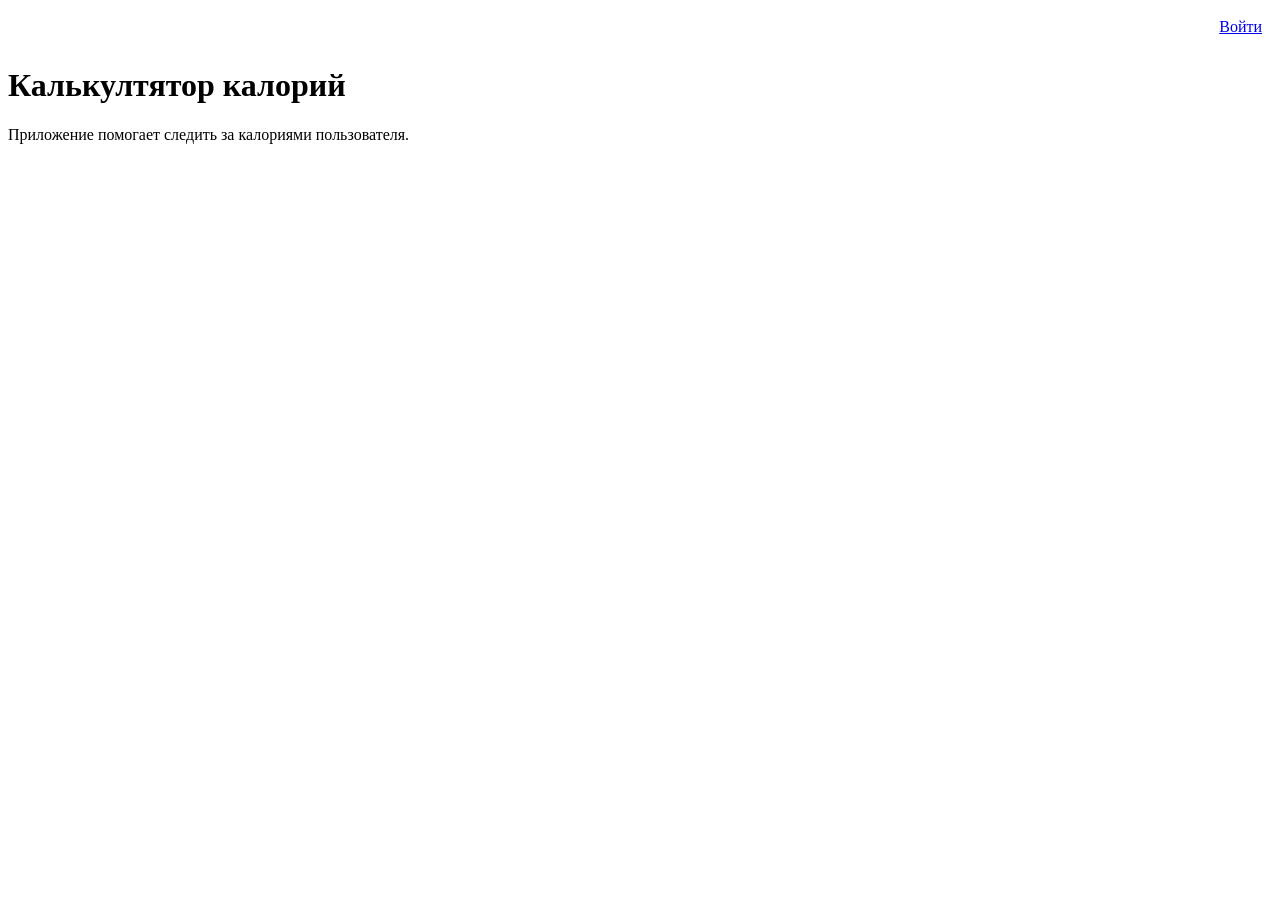
==== static/html/index.html @ cd46f7d6 "Slightly changed nginx configs and fixed some bugs." ====
<!DOCTYPE html>
<html lang="ru">
<head>
    <meta charset="UTF-8">
    <meta name="viewport" content="width=device-width, initial-scale=1.0">
    <title>Главная страница</title>
</head>
<body>

    <header>
        <nav>
            <div style="display: flex; justify-content: flex-end; padding: 10px;">
                <a href="/login">Войти</a>
            </div>
        </nav>
    </header>

    <main>
        <h1>Калькултятор калорий</h1>
        <p>Приложение помогает следить за калориями пользователя.</p>
    </main>

</body>
</html>
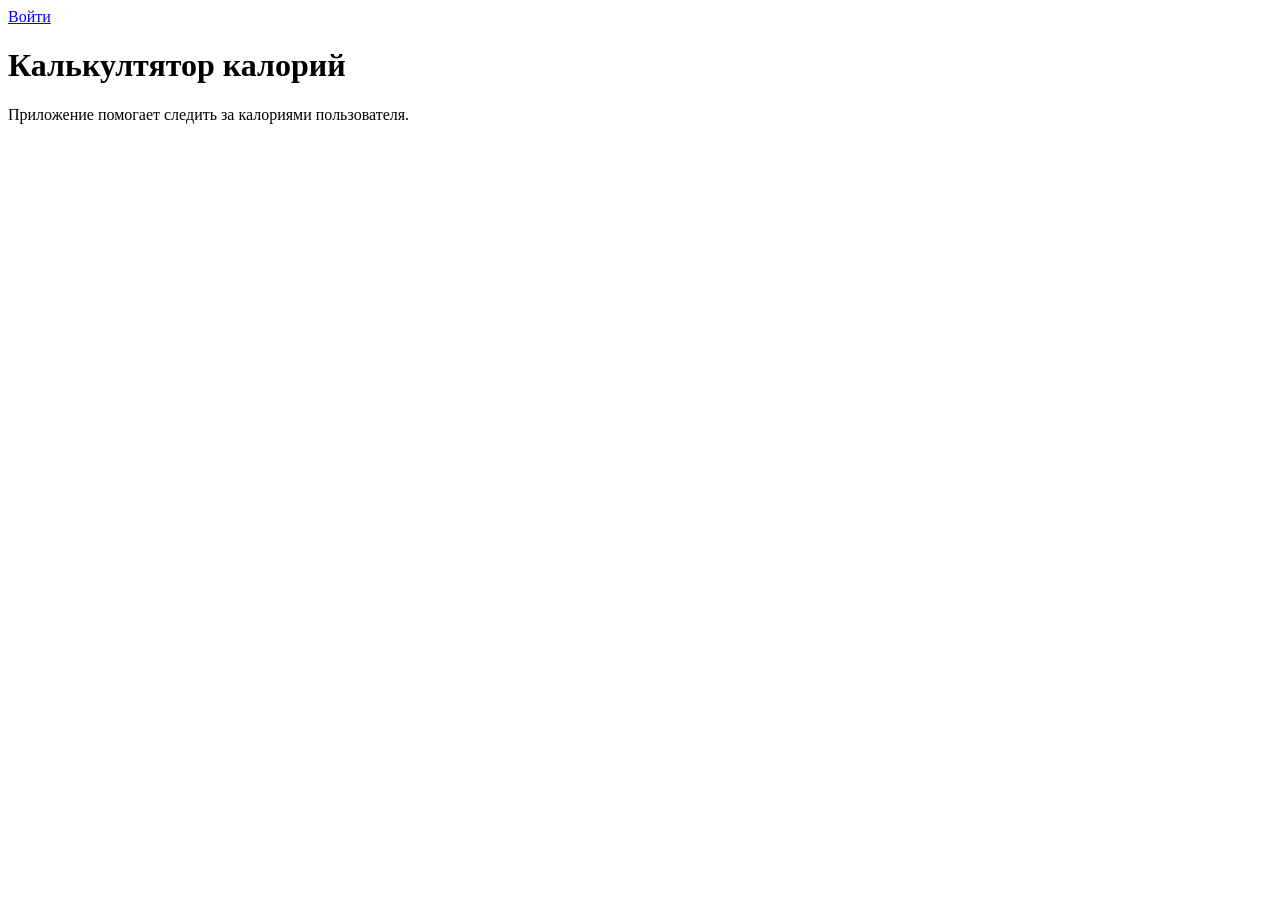
==== commit 4f9a4e87: "Added authorization in frontend." ====
--- a/static/html/index.html
+++ b/static/html/index.html
@@ -9,7 +9,7 @@
 
     <header>
         <nav>
-            <div style="display: flex; justify-content: flex-end; padding: 10px;">
+            <div id="auth-container">
                 <a href="/login">Войти</a>
             </div>
         </nav>
@@ -20,5 +20,9 @@
         <p>Приложение помогает следить за калориями пользователя.</p>
     </main>
 
+    <script src="/static/js/share/get_auth_data.js?v=1"></script>
+    <script src="/static/js/share/render_user_logged.js?v=1.js"></script>
+    <script src="/static/js/index.js?v=1"></script>
+
 </body>
 </html>
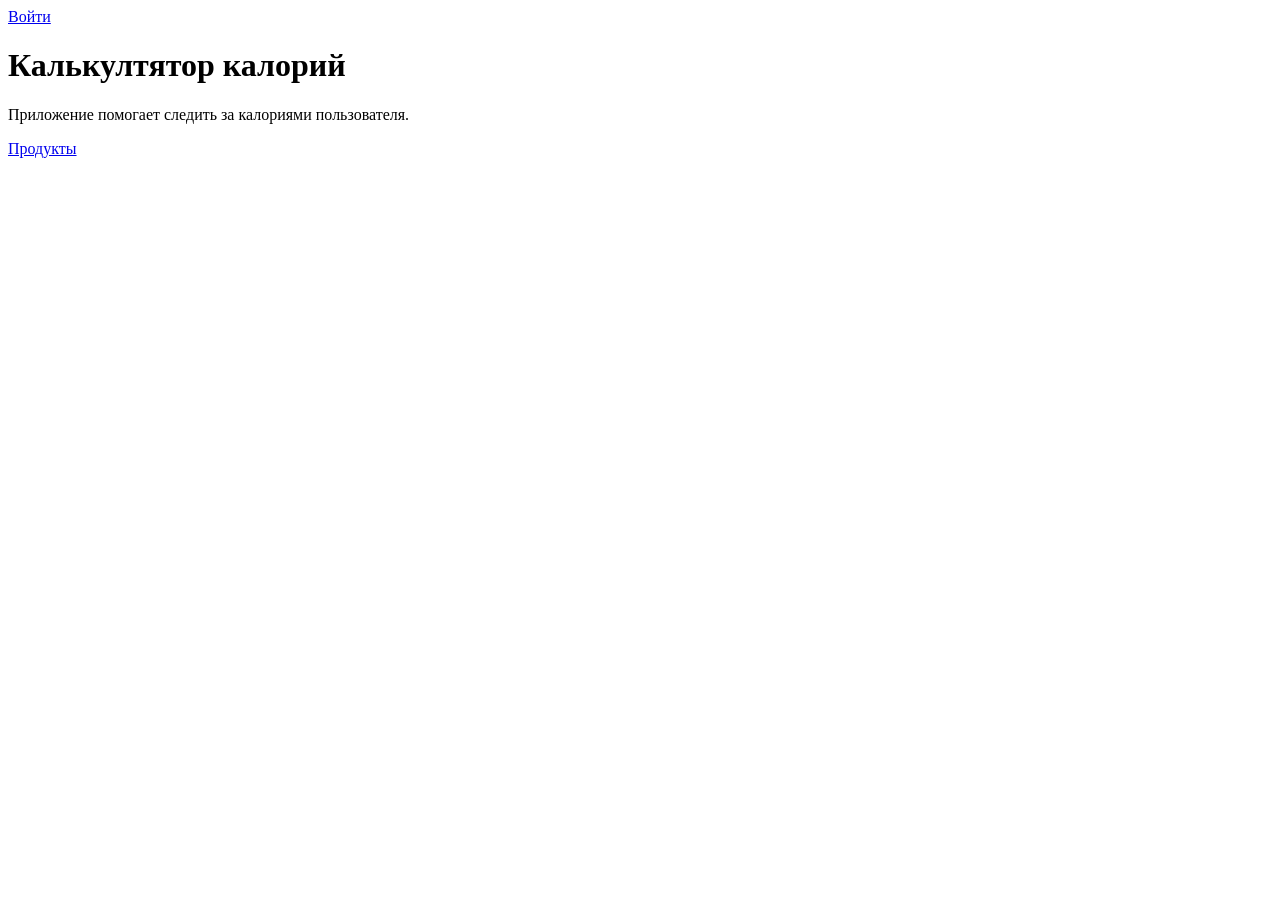
==== commit 73973188: "Added getting and adding products in frontend." ====
--- a/static/html/index.html
+++ b/static/html/index.html
@@ -18,11 +18,10 @@
     <main>
         <h1>Калькултятор калорий</h1>
         <p>Приложение помогает следить за калориями пользователя.</p>
+        <a href="/products">Продукты</a>
     </main>
 
-    <script src="/static/js/share/get_auth_data.js?v=1"></script>
-    <script src="/static/js/share/render_user_logged.js?v=1.js"></script>
-    <script src="/static/js/index.js?v=1"></script>
+    <script src="/static/js/share/render_user_logged.js?v=2.js"></script>
 
 </body>
 </html>
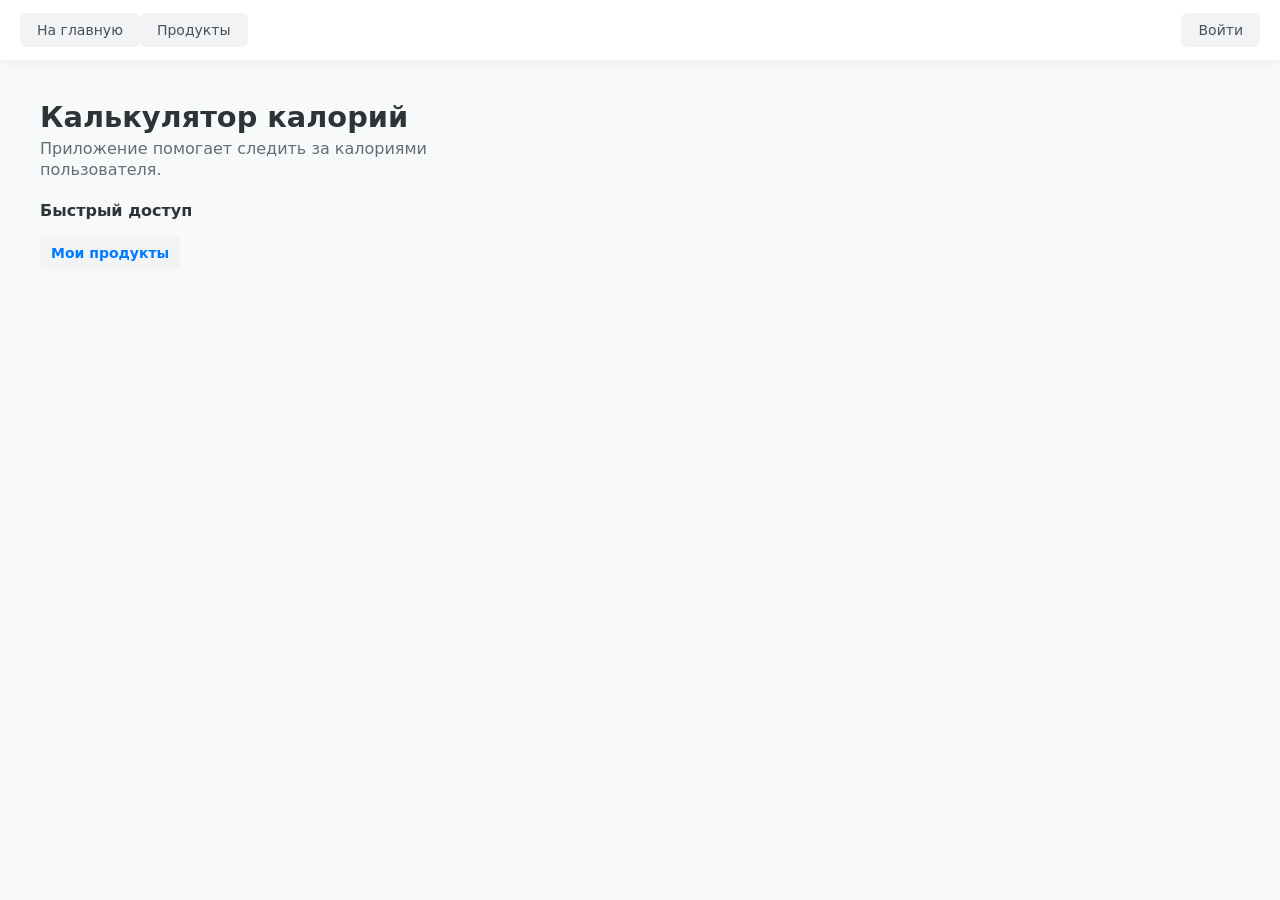
==== commit db3c125c: "CSS for / and /products." ====
--- a/static/html/index.html
+++ b/static/html/index.html
@@ -3,25 +3,48 @@
 <head>
     <meta charset="UTF-8">
     <meta name="viewport" content="width=device-width, initial-scale=1.0">
-    <title>Главная страница</title>
+    <link rel="stylesheet" href="/static/css/common.css?v=1">
+    <link rel="stylesheet" href="/static/css/index.css?v=1">
+    <title>Калькулятор калорий — Главная</title>
 </head>
 <body>
 
-    <header>
-        <nav>
-            <div id="auth-container">
-                <a href="/login">Войти</a>
+    <header class="main-header">
+        <nav class="header-nav">
+            <div class="nav-links">
+                <a href="/" class="nav-item">На главную</a>
             </div>
+
+            <div class="nav-links">
+                <a href="/products" class="nav-item">Продукты</a>
+            </div>
+
+            <div id="auth-container" class="auth-block">
+                </div>
         </nav>
     </header>
 
-    <main>
-        <h1>Калькултятор калорий</h1>
-        <p>Приложение помогает следить за калориями пользователя.</p>
-        <a href="/products">Продукты</a>
+    <main class="hero-section">
+        <div class="hero-content">
+            <h1 class="app-title">Калькулятор калорий</h1>
+            <p class="app-description">
+                Приложение помогает следить за калориями пользователя.
+            </p>
+        </div>
+
+        <nav class="useful-links">
+            <h2 class="links-title">Быстрый доступ</h2>
+            <div class="links-column">
+                <a href="/products" class="nav-card">
+                    <div class="card-text">
+                        <span class="card-title">Мои продукты</span>
+                    </div>
+                </a>
+            </div>
+        </nav>
     </main>
 
-    <script src="/static/js/share/render_user_logged.js?v=2.js"></script>
+    <script src="/static/js/share/render_user_logged.js?v=4.js"></script>
 
 </body>
 </html>
--- a/static/css/common.css
+++ b/static/css/common.css
@@ -0,0 +1,79 @@
+/* --- БАЗОВЫЕ СТИЛИ --- */
+body {
+    font-family: 'Segoe UI', system-ui, sans-serif;
+    margin: 0;
+    background: #f8f9fa;
+    color: #333;
+}
+
+/* --- ШАПКА (HEADER) --- */
+.main-header {
+    background: #fff;
+    box-shadow: 0 2px 10px rgba(0,0,0,0.05);
+    padding: 0 20px;
+    height: 60px;
+    display: flex;
+    box-sizing: border-box;
+}
+
+.header-nav, .nav-links, #auth-container, .user-profile-wrapper {
+    display: flex;
+    align-items: center;
+}
+
+.header-nav { width: 100%; }
+
+#auth-container { margin-left: auto; }
+
+.nav-links, .user-profile-wrapper { gap: 10px; }
+
+/* Общий стиль кнопок */
+.nav-item {
+    text-decoration: none;
+    color: #495057;
+    background: #f1f3f5;
+    padding: 8px 16px;
+    border-radius: 6px;
+    font-size: 14px;
+    font-weight: 500;
+    transition: .2s;
+    border: 1px solid transparent;
+}
+
+.nav-item:hover {
+    background: #e9ecef;
+    border-color: #dee2e6;
+    color: #000;
+}
+
+.logout-button:hover {
+    background: #fff5f5;
+    color: #fa5252;
+    border-color: #ffa8a8;
+}
+
+.user-name-label { font-weight: 600; font-size: 14px; }
+
+/* --- ОШИБКИ (Яркая версия) --- */
+.field-errors-container {
+    margin: 15px 0;
+    padding: 12px 16px;
+    background: #fff0f0; /* Чуть более розовый фон */
+    border-left: 5px solid #ff0000; /* Жирная чисто-красная полоса */
+    border-radius: 4px;
+    box-shadow: 0 2px 5px rgba(255, 0, 0, 0.1); /* Легкое красное свечение */
+}
+
+.error-list { list-style: none; padding: 0; margin: 0; }
+
+.error-list li {
+    color: #e60000; /* Глубокий яркий красный для текста */
+    font-size: 13px;
+    font-weight: 600; /* Делаем текст жирнее */
+    margin-bottom: 4px;
+}
+
+.error-list li::before { 
+    content: "• ";
+    font-size: 12px;
+}
--- a/static/css/index.css
+++ b/static/css/index.css
@@ -0,0 +1,59 @@
+/* --- ГЛОБАЛЬНЫЙ КОНТЕЙНЕР --- */
+main {
+    max-width: 800px;
+    margin: 40px 0 0 40px; /* Отступ сверху и слева */
+    padding: 0;
+    text-align: left;
+}
+
+/* --- ТЕКСТ (Минимальные отступы) --- */
+.app-title {
+    font-size: 1.8rem;
+    color: #2d3436;
+    margin: 0 0 5px 0; /* Совсем маленький отступ до описания */
+    font-weight: 700;
+}
+
+.app-description {
+    font-size: 1rem;
+    color: #636e72;
+    margin: 0 0 20px 0; /* Отступ до блока ссылок */
+    max-width: 500px;
+    line-height: 1.3;
+}
+
+/* --- НАВИГАЦИЯ --- */
+.links-title {
+    font-size: 1rem;
+    color: #2d3436;
+    margin: 0 0 16px 0; /* Увеличил отступ (было 8px) */
+    font-weight: 600;
+}
+
+.links-column {
+    display: flex;
+    flex-direction: column;
+    align-items: flex-start;
+    gap: 8px; /* Чуть просторнее между самими ссылками */
+}
+
+/* --- КОМПАКТНАЯ ССЫЛКА --- */
+.nav-card {
+    text-decoration: none;
+    padding: 6px 10px; /* Уменьшил внутренние отступы */
+    background: #f1f3f5;
+    border-radius: 4px;
+    border: 1px solid transparent;
+    transition: 0.1s;
+}
+
+.nav-card:hover {
+    background: #e9ecef;
+    border-color: #dee2e6;
+}
+
+.card-title {
+    font-size: 14px;
+    font-weight: 600;
+    color: #007bff;
+}
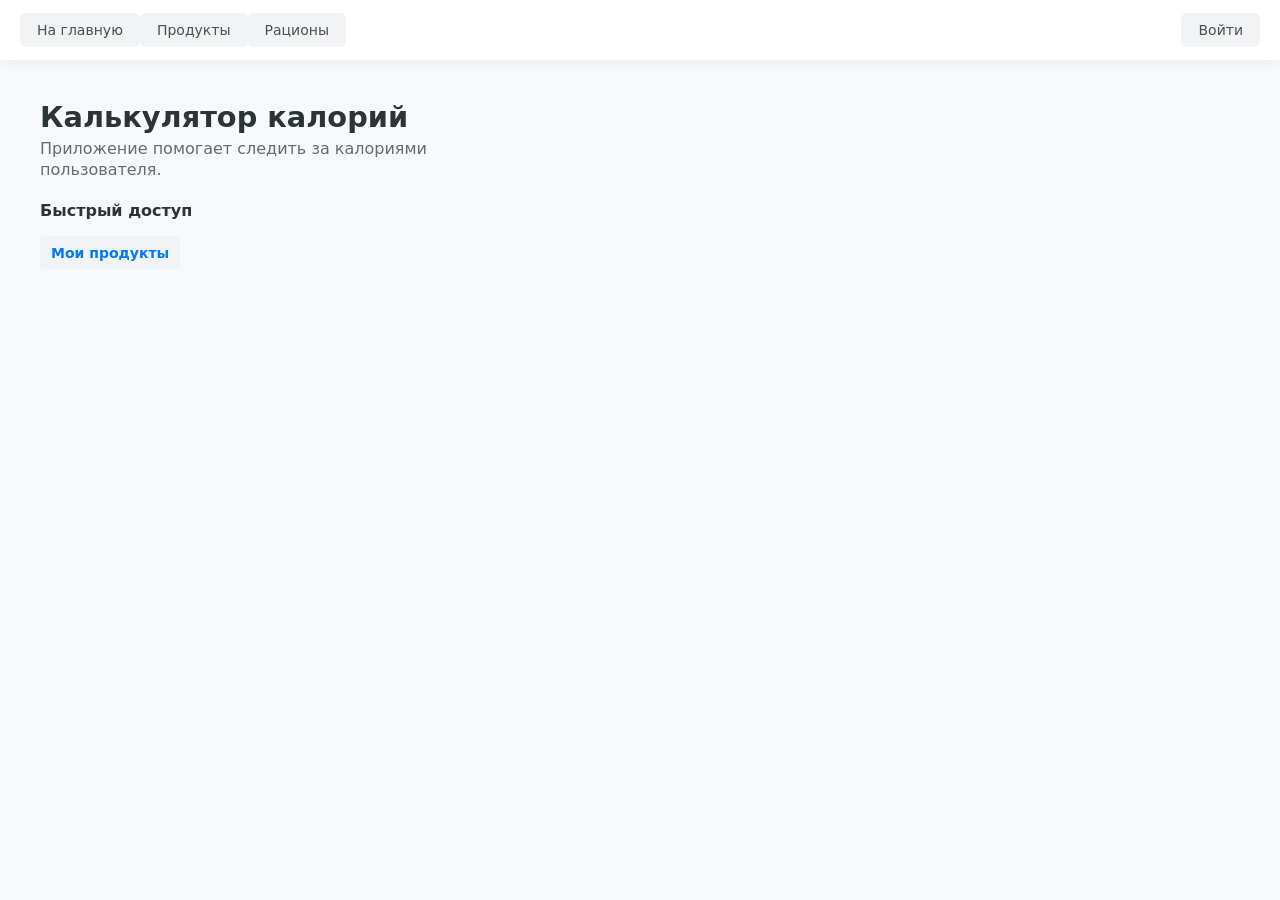
==== commit 28bf9dc9: "HTML /rations. JS code for getting, adding and deleting rations." ====
--- a/static/html/index.html
+++ b/static/html/index.html
@@ -17,6 +17,10 @@
 
             <div class="nav-links">
                 <a href="/products" class="nav-item">Продукты</a>
+            </div>
+
+            <div class="nav-links">
+                <a href="/rations" class="nav-item">Рационы</a>
             </div>
 
             <div id="auth-container" class="auth-block">
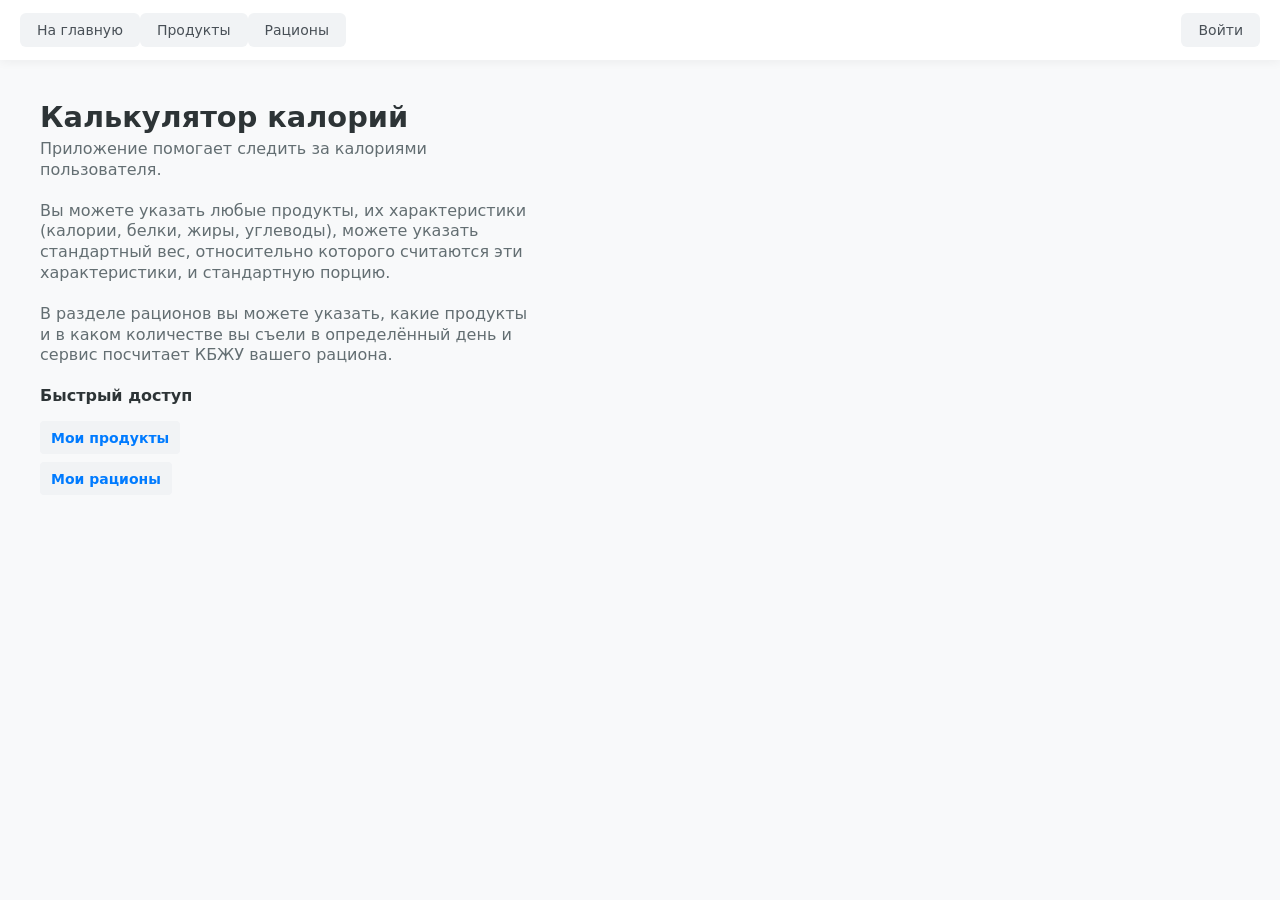
==== commit 1e196306: "Updated index.html." ====
--- a/static/html/index.html
+++ b/static/html/index.html
@@ -34,6 +34,15 @@
             <p class="app-description">
                 Приложение помогает следить за калориями пользователя.
             </p>
+            <p class="app-description">
+                Вы можете указать любые продукты, их характеристики (калории, белки, жиры, углеводы),
+                можете указать стандартный вес, относительно которого считаются эти характеристики,
+                и стандартную порцию.
+            </p>
+            <p class="app-description">
+                В разделе рационов вы можете указать, какие продукты и в каком количестве
+                вы съели в определённый день и сервис посчитает КБЖУ вашего рациона.
+            </p>
         </div>
 
         <nav class="useful-links">
@@ -44,6 +53,12 @@
                         <span class="card-title">Мои продукты</span>
                     </div>
                 </a>
+
+                <a href="/rations" class="nav-card">
+                    <div class="card-text">
+                        <span class="card-title">Мои рационы</span>
+                    </div>
+                </a>
             </div>
         </nav>
     </main>
